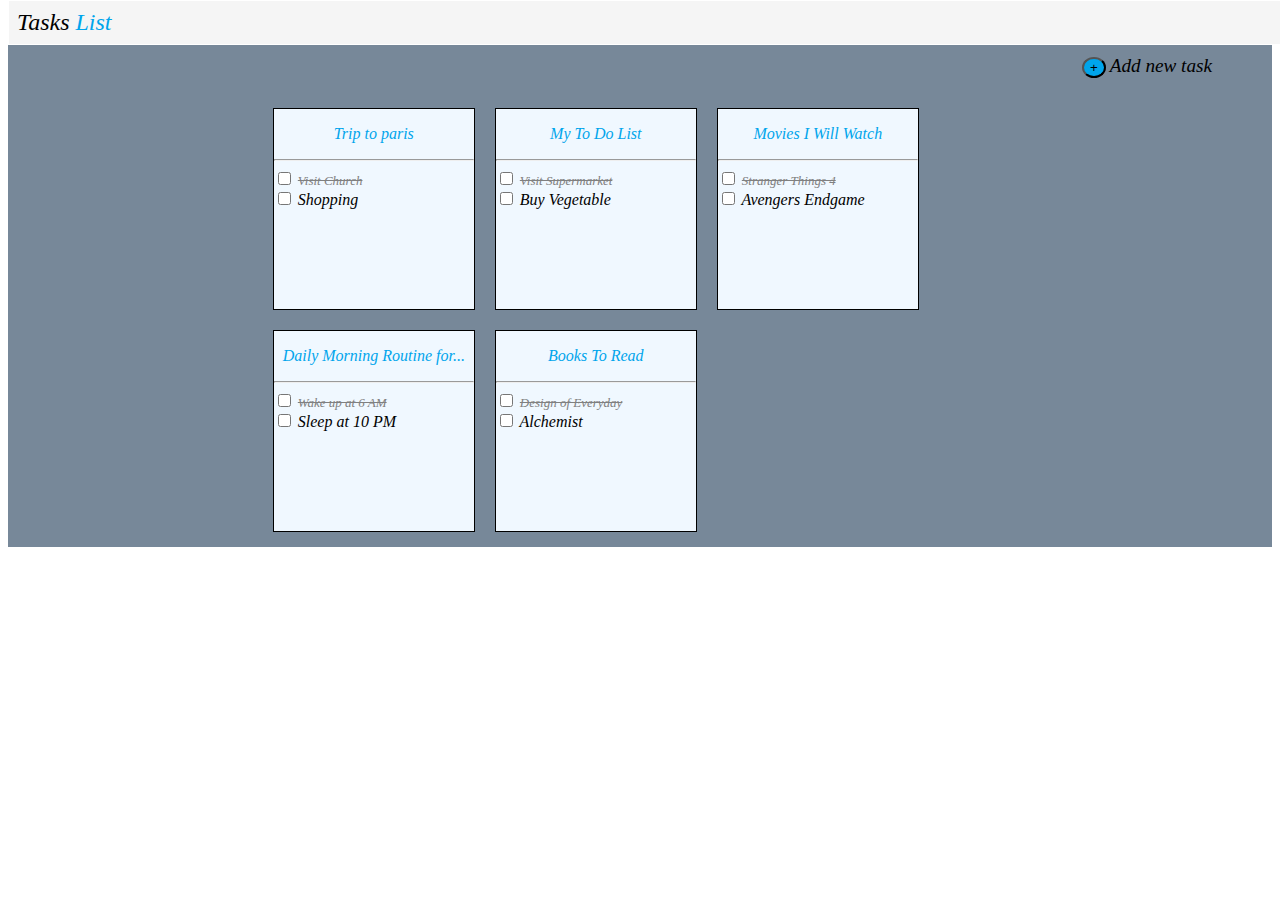
==== index.html @ c0eddbb8 "PROJECT COMPLETED" ====
<!DOCTYPE html>
<html lang="en">
<head>
    <title>CSS FIRST PROJECT</title>
    <link rel="stylesheet" href="./style.css">
</head>
<body>
    <div class="Toph">
        <div class="heading" >Tasks <span class="heading1">List</span></div>
    </div>

    <div class="main">
    
    <div class="task"> 
         <button class="circle">+</button>
            <a href="./index1.html" class="task1"> Add new task </a>
        </div>
        
    <div class="Container">
        
        <div class="list1">
            <p> Trip to paris</p>
            <hr>
           <form>

            <input id="checkbox" type="checkbox" name="Trip to paris" value="Visit church" />
            <label for="Visit church"><span class="options  strike">Visit Church</span></label>
            <br>
            <input id="checkbox"type="checkbox" name="Trip to paris" value="Shopping" />
            <label for="Shopping"><span class="options">Shopping</span></label>
            
           </form>
           
        </div>
        <div class=" list1 list2">
            <p> My To Do List</p>
            <hr>
           <form>

            <input id="checkbox" type="checkbox" name="My To Do List" value=">Visit Supermarket" />
            <label for=">Visit Supermarket"><span class="options strike">Visit Supermarket</span></label>
            <br>
            <input id="checkbox"type="checkbox" name="My To Do List" value="Buy Vegetable" />
            <label for="Buy Vegetable"><span class="options">Buy Vegetable</span></label>
            
           </form>
           
        </div>
        <div class="list1 list3">
            <p> Movies I Will Watch</p>
            <hr>
           <form>

            <input id="checkbox" type="checkbox" name="Movies I Will Watch" value="Stranger Things 4" />
            <label for="Stranger Things 4"><span class="options  strike">Stranger Things 4</span></label>
            <br>
            <input id="checkbox"type="checkbox" name="Movies I Will Watch" value="Avengers Endgame" />
            <label for="Avengers Endgame"><span class="options">Avengers Endgame</span></label>
            
           </form>
           
        </div>
        <div class="list1 list4">
            <p> Daily Morning Routine for...</p>
            <hr>
           <form>

            <input id="checkbox" type="checkbox" name="Daily Morning Routine for..." value="Wake up at 6 AM" />
            <label for="Wake up at 6 AM"><span class="options  strike">Wake up at 6 AM</span></label>
            <br>
            <input id="checkbox"type="checkbox" name="Daily Morning Routine for..." value="Sleep at 10 PM" />
            <label for="Sleep at 10 PM"><span class="options">Sleep at 10 PM</span></label>
            
           </form>
           
        </div>
        <div class="list1 list5">
            <p> Books To Read</p>
            <hr>
           <form>
        
            <input id="checkbox" type="checkbox" name="Books To Read" value="Design of Everyday" />
            <label for="Design of Everyday"><span class="options  strike">Design of Everyday</span></label>
            <br>
            <input id="checkbox"type="checkbox" name="Books To Read" value="Alchemist" />
            <label for="Alchemist"><span class="options">Alchemist</span></label>
            
           </form>
           
        </div>
    </div>
</div>








</body>
</html>
---- style.css ----
.main{
    background-color:lightslategray;
}
.Toph{
    border: 1px solid white;
    width:100%; margin-top: -8px;
    background-color:whitesmoke;
    cursor:pointer;
    font-style: italic; font-size: x-large;
    padding: 8px;
}

.heading{
    color: black;
    font-size: x-large;
}

.heading1{
    color:#00A5EC;
    font-size: x-large;
}

.task{
    text-align: right;
    position: relative; top: 10px; right: 60px;
}
.task1{
    color: black;
    text-decoration: none;
    font-style: italic;
    font-size: larger;
    
}

.circle{
    border-radius:50%;
    background-color:#00A5EC; cursor: pointer;
}
.list1{
    border: 1px solid black;
    height: 200px; width: 200px;
    margin: 10px;
    cursor: pointer;
    background-color: aliceblue;
    font-style: italic;
}

.strike{
    text-decoration: line-through;
    font-size: small;
    color:grey;
}

.Container{
    border: 2px solid lightslategray;
    width: 750px; height: 450px;
    display: flex;
    flex-wrap: wrap;
    align-content:center;
    margin-left:20%; margin-top: 2%;
}

p{
    text-align: center;
    color:#00A5EC;
}

form{
    cursor: pointer;
}
.options{
    cursor: pointer;
    
}

.page2{
    opacity:0.2;
}

.newtask{
    border: 1px solid black;
    height: 160px; width: 400px;
    cursor:pointer;
    position: absolute; top: 190px; left: 450px;
    background-color: aliceblue;
    border-radius: 5px;
}
.newtaskh{
    padding-left: 5px; margin-top: 10px;
}

.hr2{
    position: relative; top:-15px;
}
.learn{
    border: 1px solid wheat;
    background-color:white;
    padding: 5px;
    font-size: small;
    color: grey;
}

.Atask{
    float: right; 
    position: relative; top: 15px; right: 5px;
    background-color:#00A5EC;
    cursor: pointer;
    border-radius: 5px;
}

.p3{
    background-color: lightslategray;
}

.page3list{
    border: 1px solid black;
    height: 200px; width: 400px;
    cursor: pointer;
    background-color: aliceblue;
    font-style: italic; font-size: larger;
    position: absolute; top: 34%; left: 36%;
}

.taskpg3{
    text-align: center;
    position: absolute; top: 150px; left: 55%;
}

.taskp3{
    color: black;
    text-decoration: none;
    font-style: italic;
    font-size: larger;
}
.circle3{
    background-color: gray;
    color: white; border-radius: 50%;
    cursor: pointer;
}
.backp3{
    text-decoration: none;
    color: black;
}
.backpg3{
    text-align: center;
    position: absolute; top: 153px; left: 38%;
}

.x{
    float: right;
    position: relative; right: 15px;
}
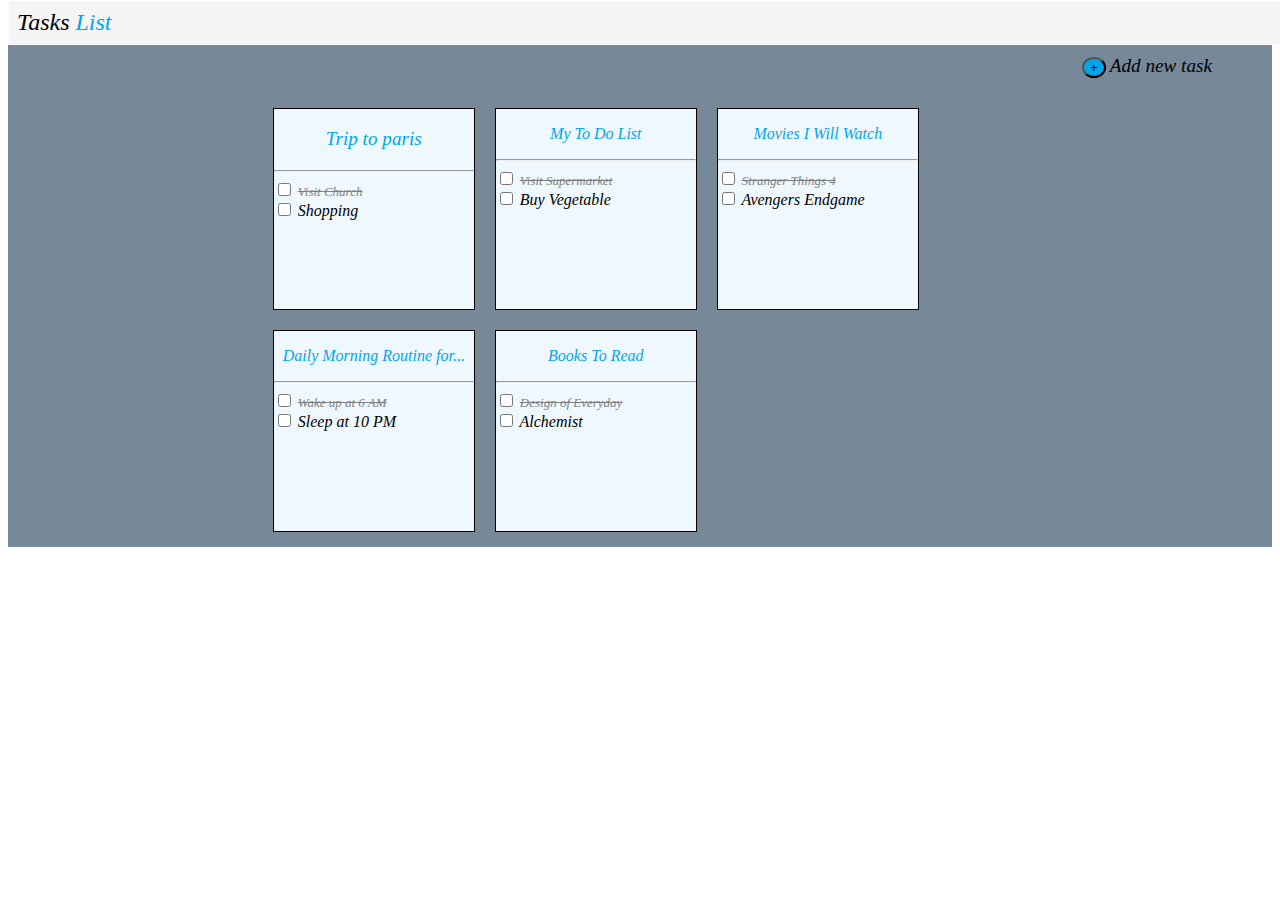
==== commit 0833ac09: "COMPLETED" ====
--- a/index.html
+++ b/index.html
@@ -19,7 +19,7 @@
     <div class="Container">
         
         <div class="list1">
-            <p> Trip to paris</p>
+            <a href="./index2.html" class="taskp3"> <p> Trip to paris</p></a>
             <hr>
            <form>
 
--- a/style.css
+++ b/style.css
@@ -64,6 +64,7 @@
 p{
     text-align: center;
     color:#00A5EC;
+    
 }
 
 form{
@@ -150,5 +151,6 @@
 .x{
     float: right;
     position: relative; right: 15px;
+   color: black;
 }
   
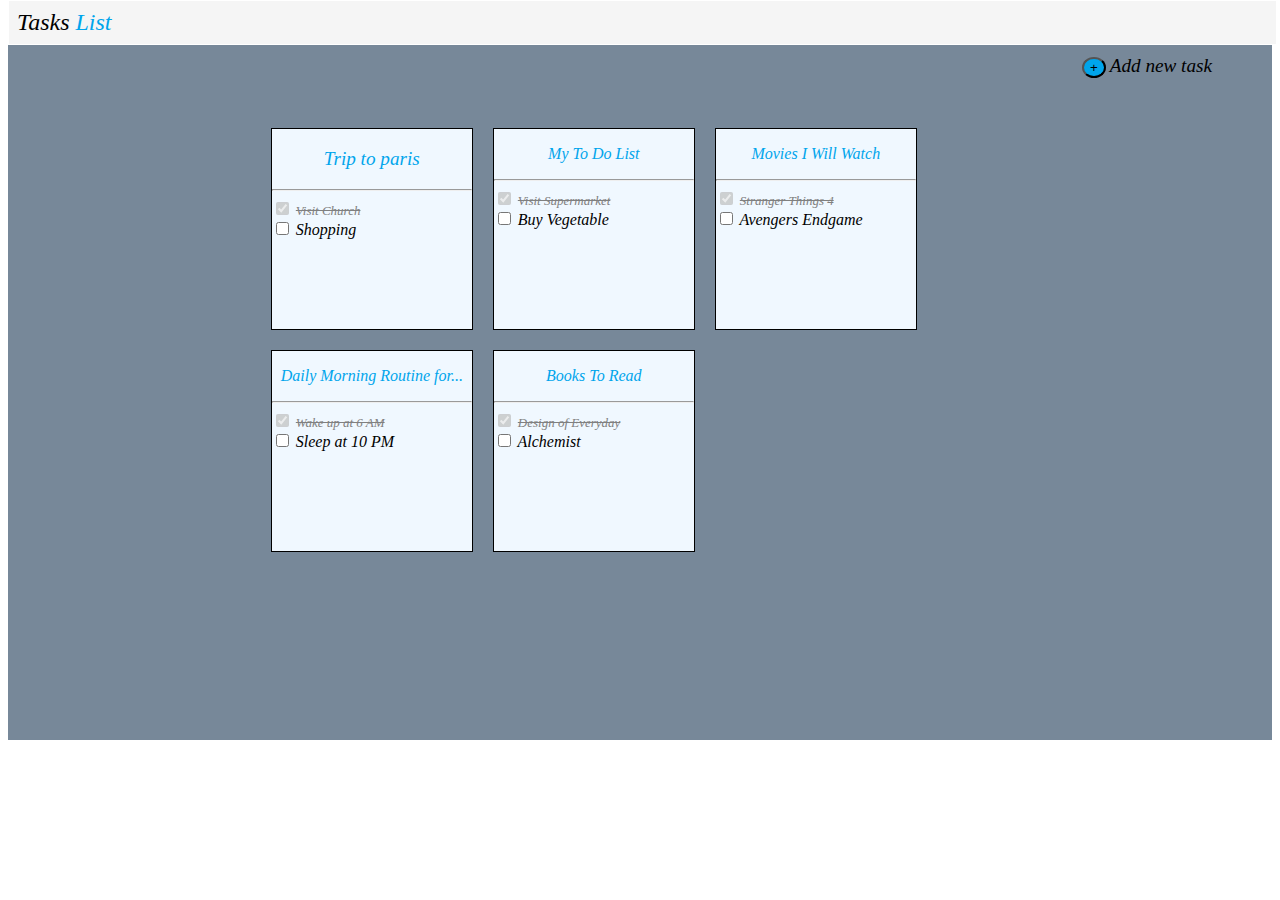
==== commit cf4e2026: "Completed" ====
--- a/index.html
+++ b/index.html
@@ -23,7 +23,7 @@
             <hr>
            <form>
 
-            <input id="checkbox" type="checkbox" name="Trip to paris" value="Visit church" />
+            <input id="checkbox" type="checkbox" name="Trip to paris" value="Visit church" checked disabled />
             <label for="Visit church"><span class="options  strike">Visit Church</span></label>
             <br>
             <input id="checkbox"type="checkbox" name="Trip to paris" value="Shopping" />
@@ -37,7 +37,7 @@
             <hr>
            <form>
 
-            <input id="checkbox" type="checkbox" name="My To Do List" value=">Visit Supermarket" />
+            <input id="checkbox" type="checkbox" name="My To Do List" value=">Visit Supermarket" checked disabled/>
             <label for=">Visit Supermarket"><span class="options strike">Visit Supermarket</span></label>
             <br>
             <input id="checkbox"type="checkbox" name="My To Do List" value="Buy Vegetable" />
@@ -51,7 +51,7 @@
             <hr>
            <form>
 
-            <input id="checkbox" type="checkbox" name="Movies I Will Watch" value="Stranger Things 4" />
+            <input id="checkbox" type="checkbox" name="Movies I Will Watch" value="Stranger Things 4" checked disabled />
             <label for="Stranger Things 4"><span class="options  strike">Stranger Things 4</span></label>
             <br>
             <input id="checkbox"type="checkbox" name="Movies I Will Watch" value="Avengers Endgame" />
@@ -65,7 +65,7 @@
             <hr>
            <form>
 
-            <input id="checkbox" type="checkbox" name="Daily Morning Routine for..." value="Wake up at 6 AM" />
+            <input id="checkbox" type="checkbox" name="Daily Morning Routine for..." value="Wake up at 6 AM"  checked disabled/>
             <label for="Wake up at 6 AM"><span class="options  strike">Wake up at 6 AM</span></label>
             <br>
             <input id="checkbox"type="checkbox" name="Daily Morning Routine for..." value="Sleep at 10 PM" />
@@ -79,7 +79,7 @@
             <hr>
            <form>
         
-            <input id="checkbox" type="checkbox" name="Books To Read" value="Design of Everyday" />
+            <input id="checkbox" type="checkbox" name="Books To Read" value="Design of Everyday" checked disabled />
             <label for="Design of Everyday"><span class="options  strike">Design of Everyday</span></label>
             <br>
             <input id="checkbox"type="checkbox" name="Books To Read" value="Alchemist" />
--- a/style.css
+++ b/style.css
@@ -1,10 +1,12 @@
 
 .main{
     background-color:lightslategray;
+
+  
 }
 .Toph{
     border: 1px solid white;
-    width:100%; margin-top: -8px;
+    width:99%; margin-top: -8px;
     background-color:whitesmoke;
     cursor:pointer;
     font-style: italic; font-size: x-large;
@@ -53,12 +55,12 @@
 }
 
 .Container{
-    border: 2px solid lightslategray;
-    width: 750px; height: 450px;
+    border: 2px solid whitesmoke; border-left: gray ; border-right:gray ; border-bottom:gray ;
+    width: 750px; height: 800px;
     display: flex;
     flex-wrap: wrap;
     align-content:center;
-    margin-left:20%; margin-top: 2%;
+    margin-left:20%; margin-top:-130px;
 }
 
 p{
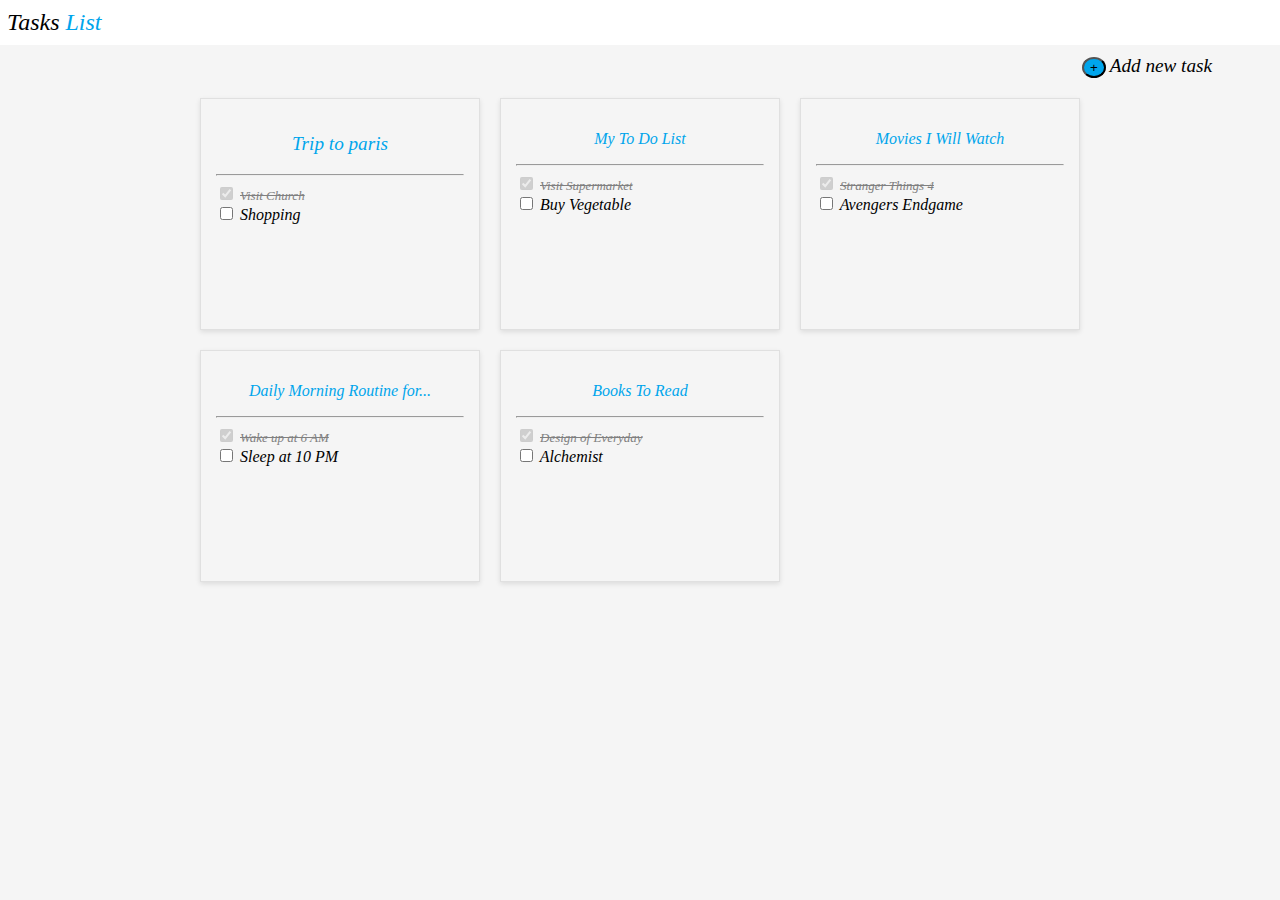
==== commit 6125d241: "Ui Changes" ====
--- a/index.html
+++ b/index.html
@@ -1,7 +1,9 @@
 <!DOCTYPE html>
 <html lang="en">
 <head>
-    <title>CSS FIRST PROJECT</title>
+    <meta charset="UTF-8">
+    <meta name="viewport" content="width=device-width, initial-scale=1.0">
+    <title>Document</title>
     <link rel="stylesheet" href="./style.css">
 </head>
 <body>
@@ -12,7 +14,7 @@
     <div class="main">
     
     <div class="task"> 
-         <button class="circle">+</button>
+        <a href="./index1.html"><button class="circle">+</button></a>
             <a href="./index1.html" class="task1"> Add new task </a>
         </div>
         
--- a/style.css
+++ b/style.css
@@ -1,15 +1,19 @@
 
-.main{
-    background-color:lightslategray;
+body{
+    background-color: whitesmoke;
+    overflow-y: hidden;
+}
 
-  
-}
 .Toph{
     border: 1px solid white;
-    width:99%; margin-top: -8px;
-    background-color:whitesmoke;
-    cursor:pointer;
-    font-style: italic; font-size: x-large;
+    width: 100%;
+    margin-top: -8px;
+    position: relative;
+    left: -10px;
+    background-color: white;
+    cursor: pointer;
+    font-style: italic;
+    font-size: x-large;
     padding: 8px;
 }
 
@@ -39,13 +43,31 @@
     border-radius:50%;
     background-color:#00A5EC; cursor: pointer;
 }
-.list1{
-    border: 1px solid black;
-    height: 200px; width: 200px;
+
+.Container {
+    width: 900px;
+    display: grid;
+    grid-template-columns: repeat(3, 1fr);
+    margin: auto;
+    padding: 20px;
+}
+
+.list1 {
+    border: 1px solid #e0e0e0; 
+    position: relative;
+    width: auto;
+    height: 200px; 
+    cursor: pointer;
+    background-color: #f5f5f5; 
+    font-style: italic;
+    box-shadow: 0 2px 5px rgba(0, 0, 0, 0.1); 
+    padding: 15px; 
     margin: 10px;
-    cursor: pointer;
-    background-color: aliceblue;
-    font-style: italic;
+    transition: transform 0.3s ease; 
+}
+
+.list1:hover {
+    transform: scale(1.05);
 }
 
 .strike{
@@ -54,14 +76,6 @@
     color:grey;
 }
 
-.Container{
-    border: 2px solid whitesmoke; border-left: gray ; border-right:gray ; border-bottom:gray ;
-    width: 750px; height: 800px;
-    display: flex;
-    flex-wrap: wrap;
-    align-content:center;
-    margin-left:20%; margin-top:-130px;
-}
 
 p{
     text-align: center;
@@ -77,17 +91,22 @@
     
 }
 
-.page2{
-    opacity:0.2;
+.page2 {
+    box-shadow: rgba(33, 33, 33, 0.86) 1px 1px 0px 1000px; 
 }
+
 
 .newtask{
     border: 1px solid black;
-    height: 160px; width: 400px;
-    cursor:pointer;
-    position: absolute; top: 190px; left: 450px;
-    background-color: aliceblue;
-    border-radius: 5px;
+    height: 160px;
+    width: 400px;
+    cursor: pointer;
+    position: absolute;
+    top: 190px;
+    left: 450px;
+    background-color: white;
+    border-radius: 20px;
+    padding: 13px;
 }
 .newtaskh{
     padding-left: 5px; margin-top: 10px;
@@ -97,8 +116,8 @@
     position: relative; top:-15px;
 }
 .learn{
-    border: 1px solid wheat;
-    background-color:white;
+    border: 1px solid white;
+    background-color:whitesmoke;
     padding: 5px;
     font-size: small;
     color: grey;
@@ -107,22 +126,32 @@
 .Atask{
     float: right; 
     position: relative; top: 15px; right: 5px;
-    background-color:#00A5EC;
+    background-color:#71c5e9;
     cursor: pointer;
     border-radius: 5px;
 }
 
 .p3{
-    background-color: lightslategray;
+    background-color: rgb(225, 224, 224);
 }
 
 .page3list{
     border: 1px solid black;
-    height: 200px; width: 400px;
+    height: 200px;
+    width: 400px;
     cursor: pointer;
-    background-color: aliceblue;
-    font-style: italic; font-size: larger;
-    position: absolute; top: 34%; left: 36%;
+    background-color: white;
+    font-style: italic;
+    font-size: larger;
+    position: relative;
+    top: 180px;
+    border-radius: 22px;
+    margin: auto;
+}
+
+.page2-button-set{
+    position: relative;
+    margin: auto;
 }
 
 .taskpg3{
